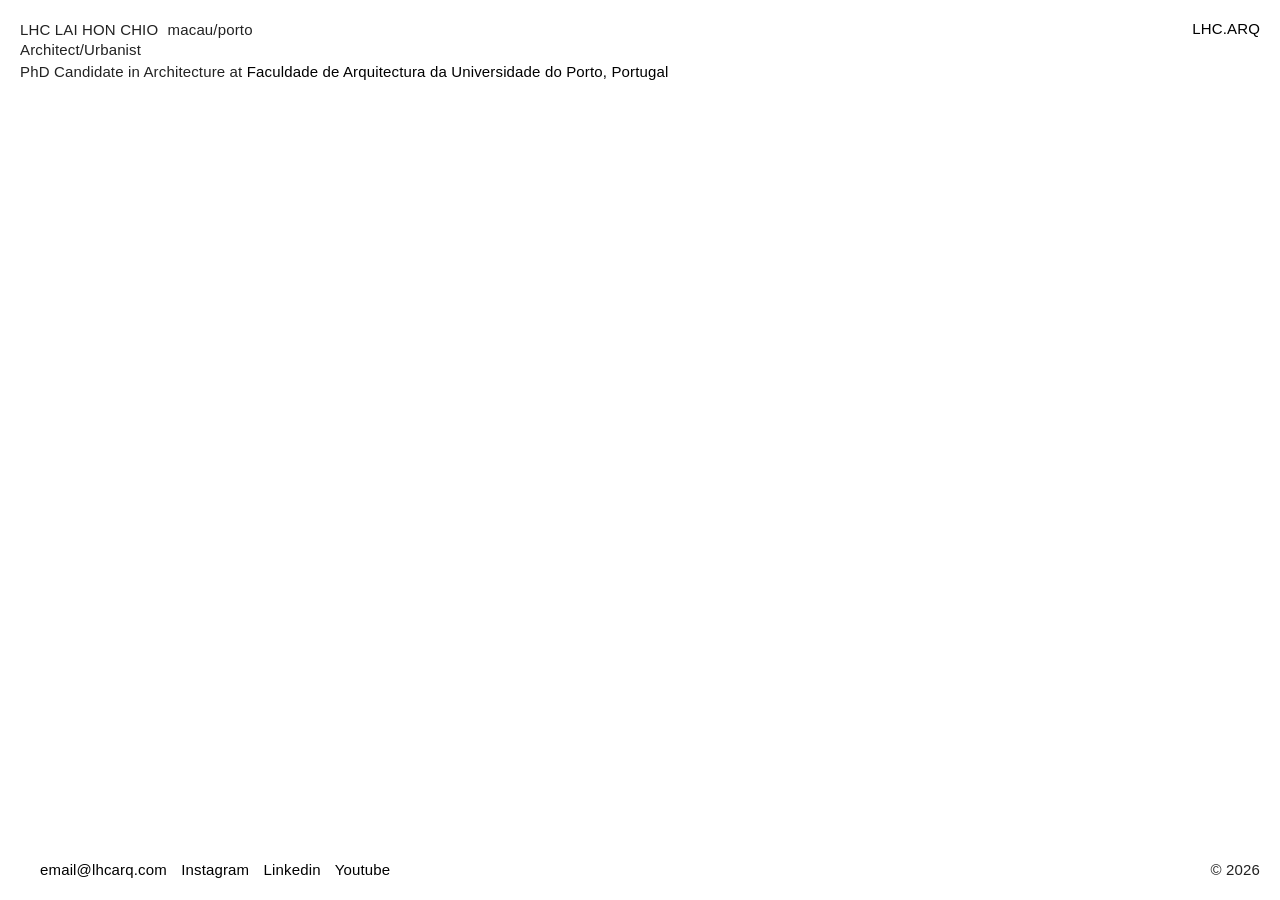
==== info/index.html @ 20cf39f6 "Update index.html" ====
<!doctype html>
<html class="no-js" lang="">
    <head>
        <meta charset="utf-8">
        <meta http-equiv="x-ua-compatible" content="ie=edge">
        <title>LHC.ARQ</title>
        <meta name="description" content="">
        <meta name="viewport" content="width=device-width, initial-scale=1">

        <link rel="stylesheet" href="/css/normalize.css">
        <link rel="stylesheet" href="/css/main.css">
    </head>
    <body>
        <header class="show">
            <div>
                <h2>LHC LAI HON CHIO</h2> 
                <p class="inline-desc">macau/porto</p> 
                <p>Architect/Urbanist</p>
                <p>PhD Candidate in Architecture at 
            <a href="https://sigarra.up.pt/faup/pt/web_page.inicial" target="_blank">Faculdade de Arquitectura da Universidade do Porto, Portugal</a>
            </p>
                
            </div>
        </header>
        
        <footer>
            <div>
                <p>&copy; 2026</p>
            </div>
        </footer>

         <div class="footer-left">
            <div class="contacts">
                <a href="mailto:email@lhcarq.com">email@lhcarq.com</a>
                <a href="www.instagram.com/lhcarq" target="_blank">Instagram</a>
                <a href="https://www.linkedin.com/in/lhcarq/" target="_blank">Linkedin</a>
                <a href="https://youtu.be/dQw4w9WgXcQ" target="_blank">Youtube</a>
            </div>
        </div>
        
        <nav>
            <a href="https://www.lhcarq.com">LHC.ARQ</a>
        </nav>

        <script>
    window.addEventListener('load', function() {
        // This finds every element with class 'hide' and changes it to 'show'
        const hiddenElements = document.querySelectorAll('.hide');
        hiddenElements.forEach(el => {
            el.classList.remove('hide');
            el.classList.add('show');
        });
    });
</script>
        
    </body>
</html>
---- css/main.css ----
/*! HTML5 Boilerplate v5.3.0 | MIT License | https://html5boilerplate.com/ */

/*
 * What follows is the result of much research on cross-browser styling.
 * Credit left inline and big thanks to Nicolas Gallagher, Jonathan Neal,
 * Kroc Camen, and the H5BP dev community and team.
 */

/* ==========================================================================
   Global Reset
   ========================================================================== */

h1, h2, h3, h4, h5, h6 {
    font-weight: normal;
}

/* ==========================================================================
   Base styles: opinionated defaults
   ========================================================================== */

html {
    color: #222;
    font-size: 1em;
    line-height: 1.2;
    padding:0;
    margin:0;
    height: 100vh;
    width: 100%;
}

body {
    padding:0;
    margin:0;
    font-family: Helvetica, Arial;
    font-size: 15px;
    letter-spacing: 0.15px;
    height: 100%;
    width: 100%;
    display: flex;
    flex-direction: column;
    justify-content: flex-start;
    padding: 20px;
    box-sizing: border-box;
}

/*
 * Remove text-shadow in selection highlight:
 * https://twitter.com/miketaylr/status/12228805301
 *
 * These selection rule sets have to be separate.
 * Customize the background color to match your design.
 */

::-moz-selection {
    background: #b3d4fc;
    text-shadow: none;
}

::selection {
    background: #b3d4fc;
    text-shadow: none;
}

/*
 * A better looking default horizontal rule
 */

hr {
    display: block;
    height: 1px;
    border: 0;
    border-top: 1px solid #ccc;
    margin: 1em 0;
    padding: 0;
}

/*
 * Remove the gap between audio, canvas, iframes,
 * images, videos and the bottom of their containers:
 * https://github.com/h5bp/html5-boilerplate/issues/440
 */

audio,
canvas,
iframe,
img,
svg,
video {
    vertical-align: middle;
}

/*
 * Remove default fieldset styles.
 */

fieldset {
    border: 0;
    margin: 0;
    padding: 0;
}

/*
 * Allow only vertical resizing of textareas.
 */

textarea {
    resize: vertical;
}

/* ==========================================================================
   Browser Upgrade Prompt
   ========================================================================== */

.browserupgrade {
    margin: 0.2em 0;
    background: #ccc;
    color: #000;
    padding: 0.2em 0;
}


/* ==========================================================================
   Helper classes
   ========================================================================== */

/*
 * Hide visually and from screen readers
 */

.hidden {
    display: none !important;
}

/*
 * Hide only visually, but have it available for screen readers:
 * https://snook.ca/archives/html_and_css/hiding-content-for-accessibility
 *
 * 1. For long content, line feeds are not interpreted as spaces and small width
 *    causes content to wrap 1 word per line:
 *    https://medium.com/@jessebeach/beware-smushed-off-screen-accessible-text-5952a4c2cbfe
 */

.visuallyhidden {
    border: 0;
    clip: rect(0 0 0 0);
    height: 1px;
    margin: -1px;
    overflow: hidden;
    padding: 0;
    position: absolute;
    width: 1px;
    white-space: nowrap; /* 1 */
}

/*
 * Extends the .visuallyhidden class to allow the element
 * to be focusable when navigated to via the keyboard:
 * https://www.drupal.org/node/897638
 */

.visuallyhidden.focusable:active,
.visuallyhidden.focusable:focus {
    clip: auto;
    height: auto;
    margin: 0;
    overflow: visible;
    position: static;
    width: auto;
    white-space: inherit;
}

/*
 * Hide visually and from screen readers, but maintain layout
 */

.invisible {
    visibility: hidden;
}

/*
 * Clearfix: contain floats
 *
 * For modern browsers
 * 1. The space content is one way to avoid an Opera bug when the
 *    `contenteditable` attribute is included anywhere else in the document.
 *    Otherwise it causes space to appear at the top and bottom of elements
 *    that receive the `clearfix` class.
 * 2. The use of `table` rather than `block` is only necessary if using
 *    `:before` to contain the top-margins of child elements.
 */

.clearfix:before,
.clearfix:after {
    content: " "; /* 1 */
    display: table; /* 2 */
}

.clearfix:after {
    clear: both;
}

/* ==========================================================================
   EXAMPLE Media Queries for Responsive Design.
   These examples override the primary ('mobile first') styles.
   Modify as content requires.
   ========================================================================== */

@media only screen and (min-width: 35em) {
    /* Style adjustments for viewports that meet the condition */
}

@media print,
       (-webkit-min-device-pixel-ratio: 1.25),
       (min-resolution: 1.25dppx),
       (min-resolution: 120dpi) {
    /* Style adjustments for high resolution devices */
}

/* ==========================================================================
   Print styles.
   Inlined to avoid the additional HTTP request:
   http://www.phpied.com/delay-loading-your-print-css/
   ========================================================================== */

@media print {
    *,
    *:before,
    *:after,
    p:first-letter,
    div:first-letter,
    blockquote:first-letter,
    li:first-letter,
    p:first-line,
    div:first-line,
    blockquote:first-line,
    li:first-line {
        background: transparent !important;
        color: #000 !important; /* Black prints faster:
                                   http://www.sanbeiji.com/archives/953 */
        box-shadow: none !important;
        text-shadow: none !important;
    }

    a,
    a:visited {
        text-decoration: underline;
    }

    a[href]:after {
        content: " (" attr(href) ")";
    }

    abbr[title]:after {
        content: " (" attr(title) ")";
    }

    /*
     * Don't show links that are fragment identifiers,
     * or use the `javascript:` pseudo protocol
     */

    a[href^="#"]:after,
    a[href^="javascript:"]:after {
        content: "";
    }

    pre {
        white-space: pre-wrap !important;
    }
    pre,
    blockquote {
        border: 1px solid #999;
        page-break-inside: avoid;
    }

    /*
     * Printing Tables:
     * http://css-discuss.incutio.com/wiki/Printing_Tables
     */

    thead {
        display: table-header-group;
    }

    tr,
    img {
        page-break-inside: avoid;
    }

    p,
    h2,
    h3 {
        orphans: 3;
        widows: 3;
    }

    h2,
    h3 {
        page-break-after: avoid;
    }
}

a, a:visited, a:focus, a:active {
    color: #000;
    text-decoration: none;
}

nav {
    position: absolute;
    top: 0;
    right: 0;
    padding: 20px;
    z-index: 10;
}


nav a {
    color: #000;
    text-decoration: none;
}

nav a:hover {
    text-decoration: none;
}

header div {
    display:inline-block;
    margin: 20px 20px 0;
}

header div h2 {
    display: inline;  
    font-size: 15px;
    margin: 0;
    margin-bottom: 2.25px;
}

.inline-desc {
    display: inline;    
    margin-left: 5px;         
}

header div p {
    font-size: 15px;
    line-height: 20px;
    margin: 0; 
    font-weight: 100;
    margin-bottom: 1.5px;
}

header {
    position: absolute;
    top: 0;
    left: 0;
    padding-bottom: 20px;
    -webkit-transition: opacity 1.5s ease-in-out;
    -moz-transition: opacity 1.5s ease-in-out;
    -ms-transition: opacity 1.5s ease-in-out;
    -o-transition: opacity 1.5s ease-in-out;
    transition: opacity 1.5s ease-in-out;
}

header a {
    color: #000; 
    text-decoration: none; 
}

header.show {
    opacity: 1;
}

header.hide {
    opacity: 0;
    pointer-events: none; 
}

footer div {
    display:inline-block;
    margin: 20px 20px 0;
}

footer div h2 {
    font-size: 15px;
    line-height: 20px;
    margin: 0;
}

footer div p {
    font-size: 15px;
    line-height: 20px;
    margin: 0;
}

footer {
    position: absolute;
    bottom: 0;
    right: 0;
    padding-bottom: 20px; 
}

.footer-left {
    position: absolute;
    bottom: 0;
    left: 0;
    padding: 20px; 
    z-index: 10;
}

.contacts {
    margin: 20px 20px 0; 
}

.contacts a, 
.contacts span {
    font-size: 15px; 
    line-height: 20px;
    margin-right: 10px;
}

#content {
    position: absolute;
    width: auto;
    height: auto;
    z-index: 20;
}

#content img {
    width: auto; 
    height: auto;
    position: relative;
    top: 0;
    left: 0;
    -webkit-transition: opacity 1.5s ease-in-out;
    -moz-transition: opacity 1.5s ease-in-out;
    -ms-transition: opacity 1.5s ease-in-out;
    -o-transition: opacity 1.5s ease-in-out;
    transition: opacity 1.5s ease-in-out;
    cursor: pointer;
}

#content a {
    display: inline-block;
    width: auto;
    height: auto;
    position: relative;
    top: 0;
    left: 0;
    z-index: 5; 
}

.logo-wrapper {
    position: relative !important;
    display: block !important;
    width: auto;  
    height: auto; 
}

/* 2. Force both images to occupy the exact same top-left corner */
.logo-wrapper img {
    position: absolute !important;
    top: 0 !important;
    left: 0 !important;
    margin: 0 !important;
    padding: 0 !important;
    width: auto !important;
    height: auto !important;
    transition: opacity 0.2s ease-in-out !important;
}

.logo-off {
    opacity: 1;
    z-index: 10;
}

.logo-on {
    opacity: 0;
    z-index: 5;
}

.logo-wrapper:hover .logo-off {
    opacity: 0;
}

.logo-wrapper:hover .logo-on {
    opacity: 1;
}

@media (max-width: auto) {
    body  {
        justify-content: flex-start;
    }

    #content {
        max-width: 100%;
    }

    #content img {
        top: 0;
    }

@media (min-width: auto) {
    #content img {
        min-height: 100%;
    }
}

#content img.show {
    filter: alpha(opacity=100);
    opacity: 1;
}

#content img.hide {
    filter: alpha(opacity=0);
    opacity: 0 ;
}
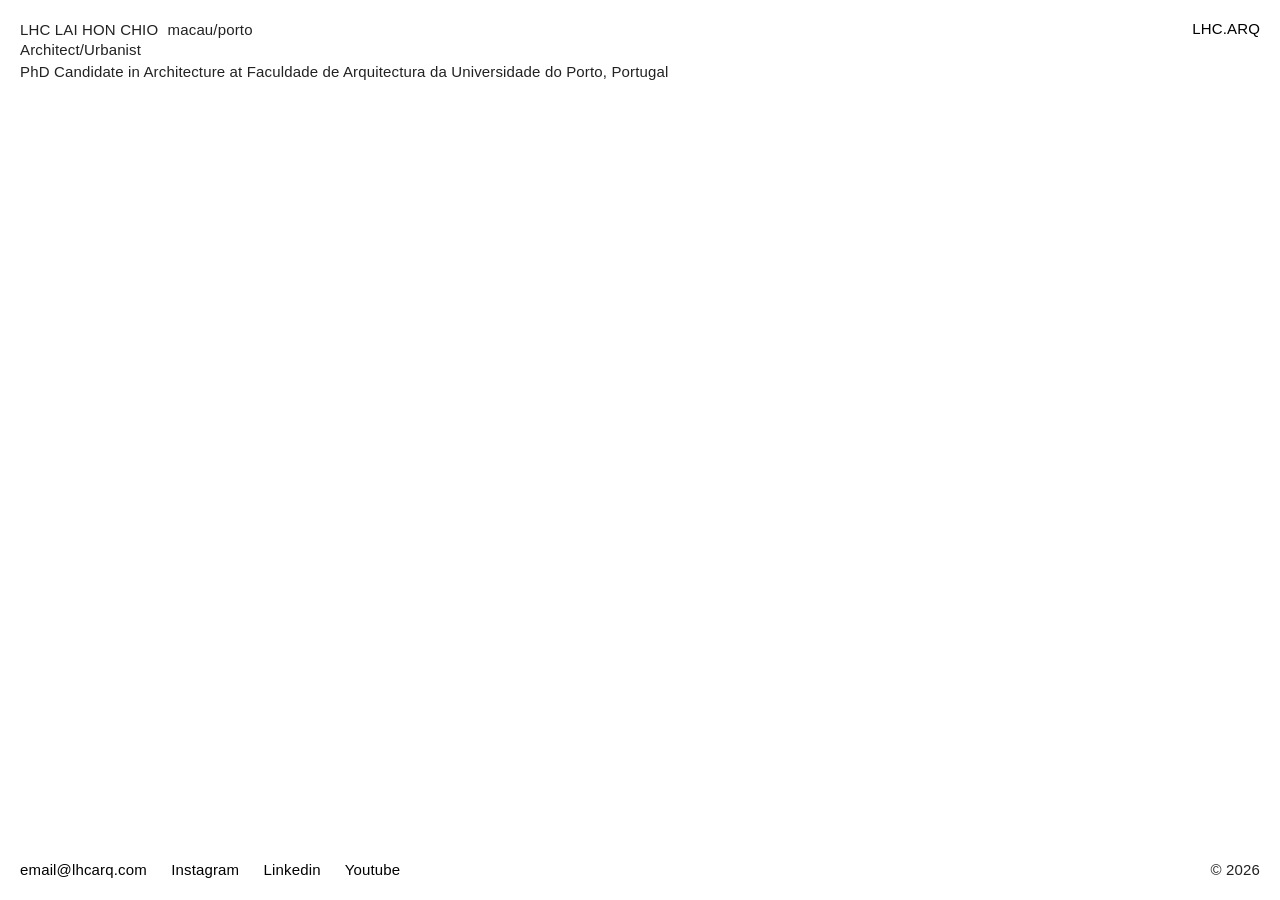
==== commit b7d17c5b: "Update index.html" ====
--- a/info/index.html
+++ b/info/index.html
@@ -16,8 +16,7 @@
                 <h2>LHC LAI HON CHIO</h2> 
                 <p class="inline-desc">macau/porto</p> 
                 <p>Architect/Urbanist</p>
-                <p>PhD Candidate in Architecture at 
-            <a href="https://sigarra.up.pt/faup/pt/web_page.inicial" target="_blank">Faculdade de Arquitectura da Universidade do Porto, Portugal</a>
+                <p>PhD Candidate in Architecture at Faculdade de Arquitectura da Universidade do Porto, Portugal<p>
             </p>
                 
             </div>
--- a/css/main.css
+++ b/css/main.css
@@ -407,14 +407,18 @@
 }
 
 .contacts {
-    margin: 20px 20px 0; 
+    margin: 20px 20px 0 0; 
 }
 
 .contacts a, 
 .contacts span {
-    font-size: 15px; 
+    font-size: 15px;
     line-height: 20px;
-    margin-right: 10px;
+    margin-right: 20px;
+}
+
+.contacts a:hover {
+    font-weight: 100;
 }
 
 #content {
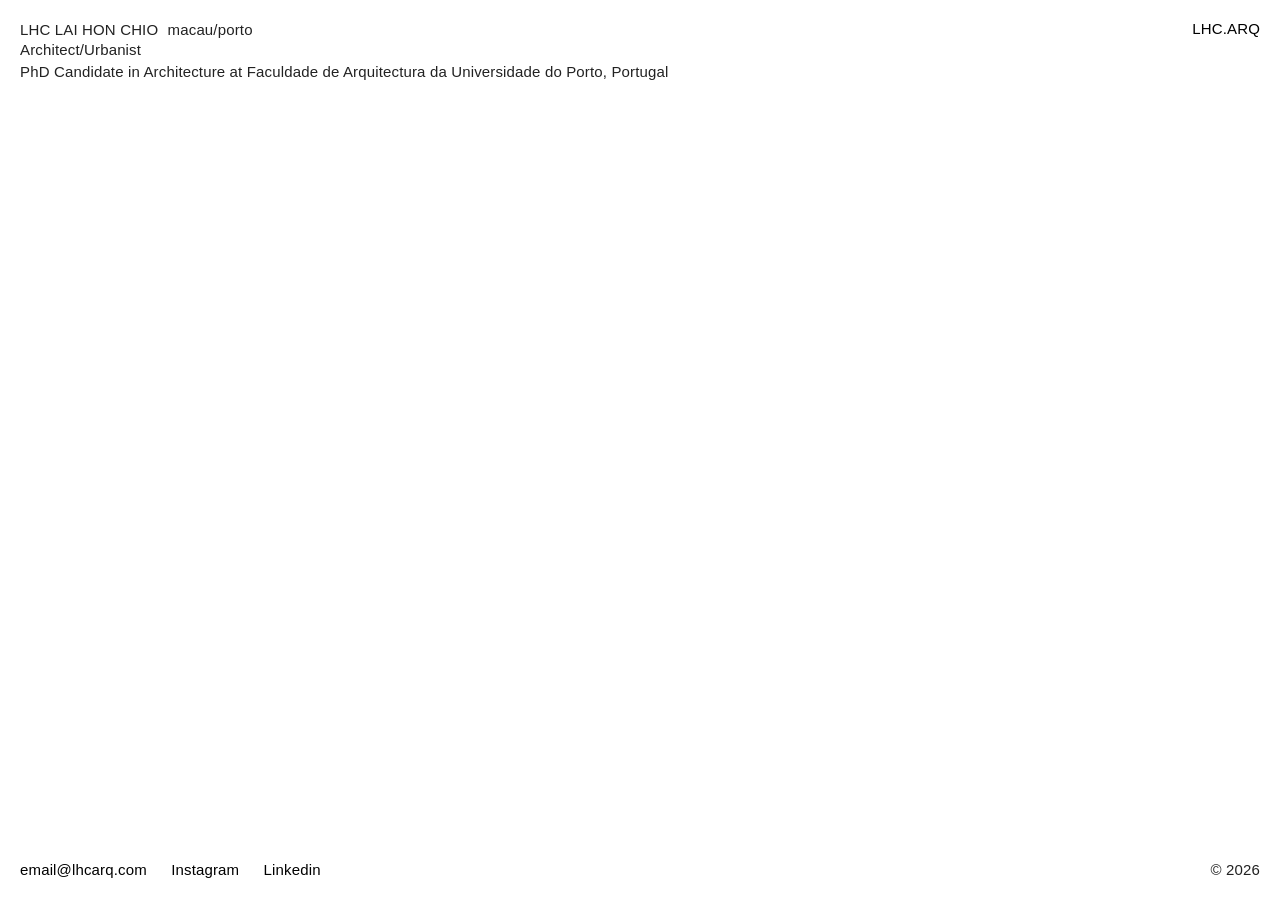
==== commit 333722a6: "Update index.html" ====
--- a/info/index.html
+++ b/info/index.html
@@ -31,9 +31,9 @@
          <div class="footer-left">
             <div class="contacts">
                 <a href="mailto:email@lhcarq.com">email@lhcarq.com</a>
-                <a href="www.instagram.com/lhcarq" target="_blank">Instagram</a>
+                <a href="https://www.instagram.com/lhcarq" target="_blank">Instagram</a>
                 <a href="https://www.linkedin.com/in/lhcarq/" target="_blank">Linkedin</a>
-                <a href="https://youtu.be/dQw4w9WgXcQ" target="_blank">Youtube</a>
+                <a href="https://youtu.be/dQw4w9WgXcQ" target="_blank">&nbsp;&nbsp;&nbsp;</a>
             </div>
         </div>
         
--- a/css/main.css
+++ b/css/main.css
@@ -417,10 +417,6 @@
     margin-right: 20px;
 }
 
-.contacts a:hover {
-    font-weight: 100;
-}
-
 #content {
     position: absolute;
     width: auto;
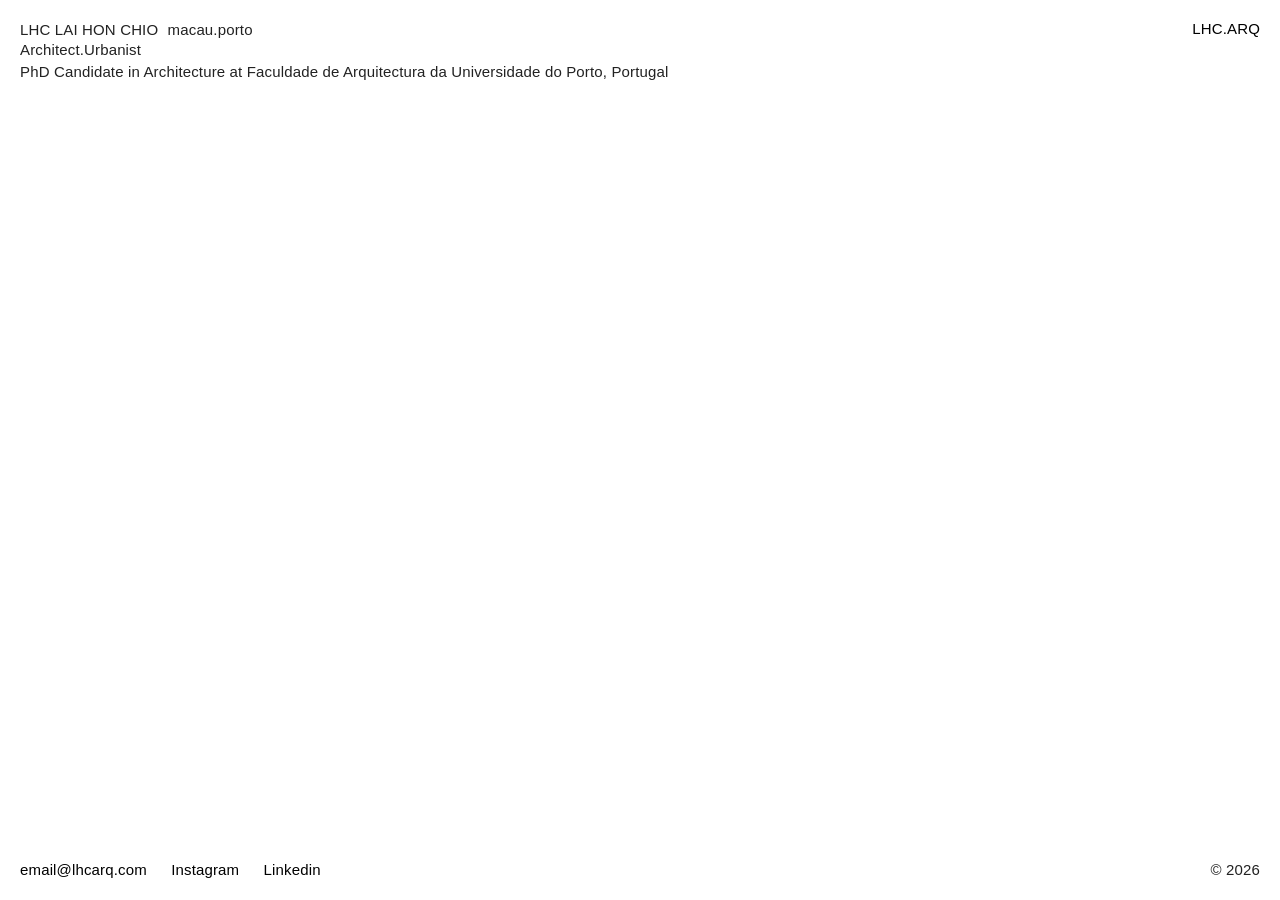
==== commit 433365d0: "Update index.html" ====
--- a/info/index.html
+++ b/info/index.html
@@ -14,9 +14,9 @@
         <header class="show">
             <div>
                 <h2>LHC LAI HON CHIO</h2> 
-                <p class="inline-desc">macau/porto</p> 
-                <p>Architect/Urbanist</p>
-                <p>PhD Candidate in Architecture at Faculdade de Arquitectura da Universidade do Porto, Portugal<p>
+                <p class="inline-desc">macau.porto</p> 
+                <p>Architect.Urbanist</p>
+                <p>PhD Candidate in Architecture at Faculdade de Arquitectura da Universidade do Porto, Portugal
             </p>
                 
             </div>
@@ -33,7 +33,7 @@
                 <a href="mailto:email@lhcarq.com">email@lhcarq.com</a>
                 <a href="https://www.instagram.com/lhcarq" target="_blank">Instagram</a>
                 <a href="https://www.linkedin.com/in/lhcarq/" target="_blank">Linkedin</a>
-                <a href="https://youtu.be/dQw4w9WgXcQ" target="_blank">&nbsp;&nbsp;&nbsp;</a>
+                <a href="https://youtu.be/dQw4w9WgXcQ" target="_blank">&nbsp;&nbsp;&nbsp;&nbsp;&nbsp;</a>
             </div>
         </div>
         
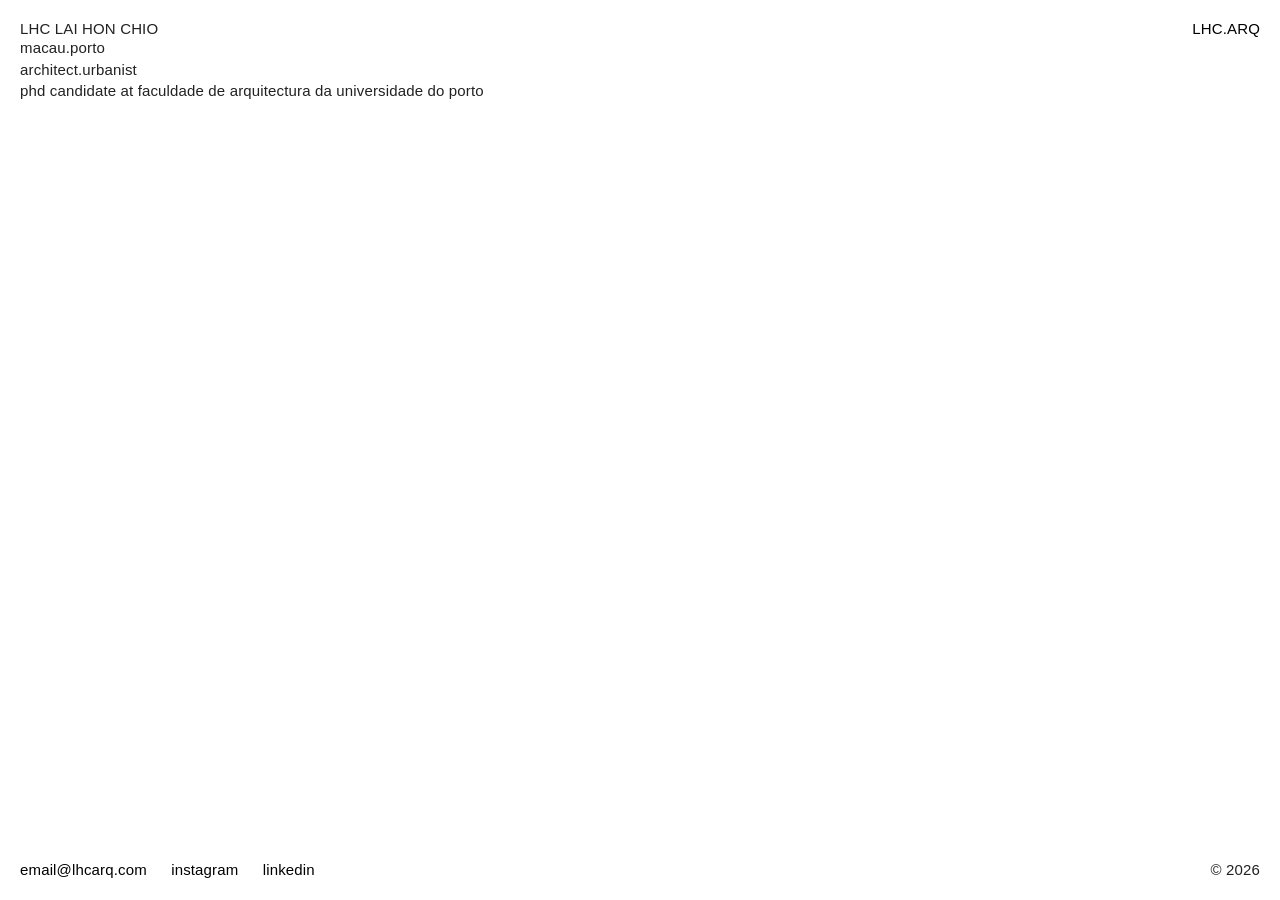
==== commit c6374fd7: "Update index.html" ====
--- a/info/index.html
+++ b/info/index.html
@@ -14,9 +14,9 @@
         <header class="show">
             <div>
                 <h2>LHC LAI HON CHIO</h2> 
-                <p class="inline-desc">macau.porto</p> 
-                <p>Architect.Urbanist</p>
-                <p>PhD Candidate in Architecture at Faculdade de Arquitectura da Universidade do Porto, Portugal
+                <p>macau.porto</p> 
+                <p>architect.urbanist</p>
+                <p>phd candidate at faculdade de arquitectura da universidade do porto
             </p>
                 
             </div>
@@ -31,9 +31,9 @@
          <div class="footer-left">
             <div class="contacts">
                 <a href="mailto:email@lhcarq.com">email@lhcarq.com</a>
-                <a href="https://www.instagram.com/lhcarq" target="_blank">Instagram</a>
-                <a href="https://www.linkedin.com/in/lhcarq/" target="_blank">Linkedin</a>
-                <a href="https://youtu.be/dQw4w9WgXcQ" target="_blank">&nbsp;&nbsp;&nbsp;&nbsp;&nbsp;</a>
+                <a href="https://www.instagram.com/lhcarq" target="_blank">instagram</a>
+                <a href="https://www.linkedin.com/in/lhcarq/" target="_blank">linkedin</a>
+                <a href="https://youtu.be/dQw4w9WgXcQ" target="_blank">&nbsp;&nbsp;&nbsp;&nbsp;&nbsp;&nbsp;&nbsp;&nbsp;&nbsp;&nbsp;</a>
             </div>
         </div>
         
--- a/css/main.css
+++ b/css/main.css
@@ -197,6 +197,11 @@
 
 .clearfix:after {
     clear: both;
+}
+
+* {
+    -webkit-tap-highlight-color: transparent !important;
+    -webkit-touch-callout: none; /* Prevents the "save image" popup on long-press if desired */
 }
 
 /* ==========================================================================
@@ -332,7 +337,7 @@
     display: inline;  
     font-size: 15px;
     margin: 0;
-    margin-bottom: 2.25px;
+    margin-bottom: 10px;
 }
 
 .inline-desc {
@@ -464,7 +469,7 @@
     padding: 0 !important;
     width: auto !important;
     height: auto !important;
-    transition: opacity 0.2s ease-in-out !important;
+    transition: opacity 0.5s ease-in-out !important;
 }
 
 .logo-off {
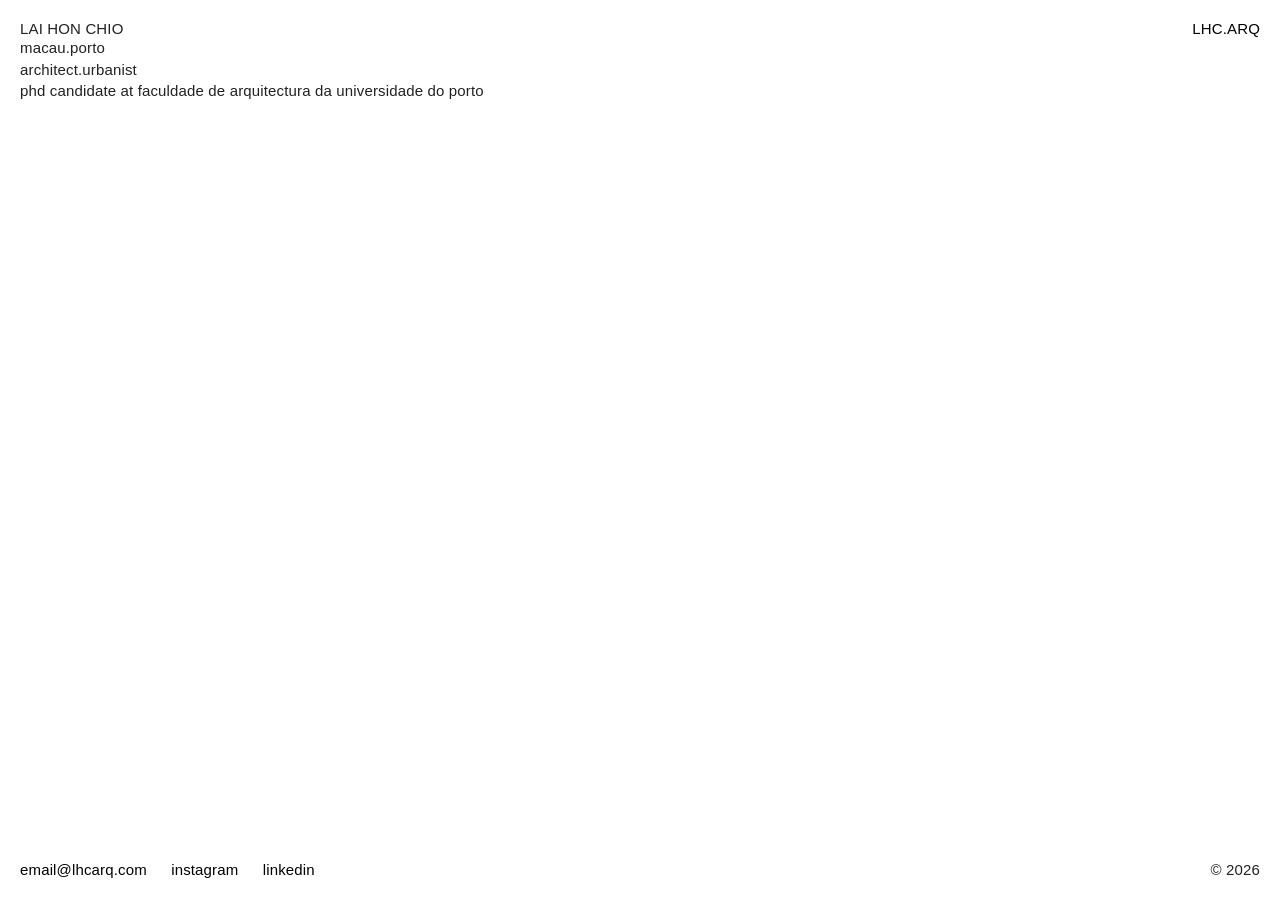
==== commit 6598acbd: "Update index.html" ====
--- a/info/index.html
+++ b/info/index.html
@@ -4,6 +4,7 @@
         <meta charset="utf-8">
         <meta http-equiv="x-ua-compatible" content="ie=edge">
         <title>LHC.ARQ</title>
+        <link rel="icon" type="image/png" href="/img/favicon.png">
         <meta name="description" content="">
         <meta name="viewport" content="width=device-width, initial-scale=1">
 
@@ -13,7 +14,7 @@
     <body>
         <header class="show">
             <div>
-                <h2>LHC LAI HON CHIO</h2> 
+                <h2>LAI HON CHIO</h2> 
                 <p>macau.porto</p> 
                 <p>architect.urbanist</p>
                 <p>phd candidate at faculdade de arquitectura da universidade do porto
@@ -33,7 +34,6 @@
                 <a href="mailto:email@lhcarq.com">email@lhcarq.com</a>
                 <a href="https://www.instagram.com/lhcarq" target="_blank">instagram</a>
                 <a href="https://www.linkedin.com/in/lhcarq/" target="_blank">linkedin</a>
-                <a href="https://youtu.be/dQw4w9WgXcQ" target="_blank">&nbsp;&nbsp;&nbsp;&nbsp;&nbsp;&nbsp;&nbsp;&nbsp;&nbsp;&nbsp;</a>
             </div>
         </div>
         
